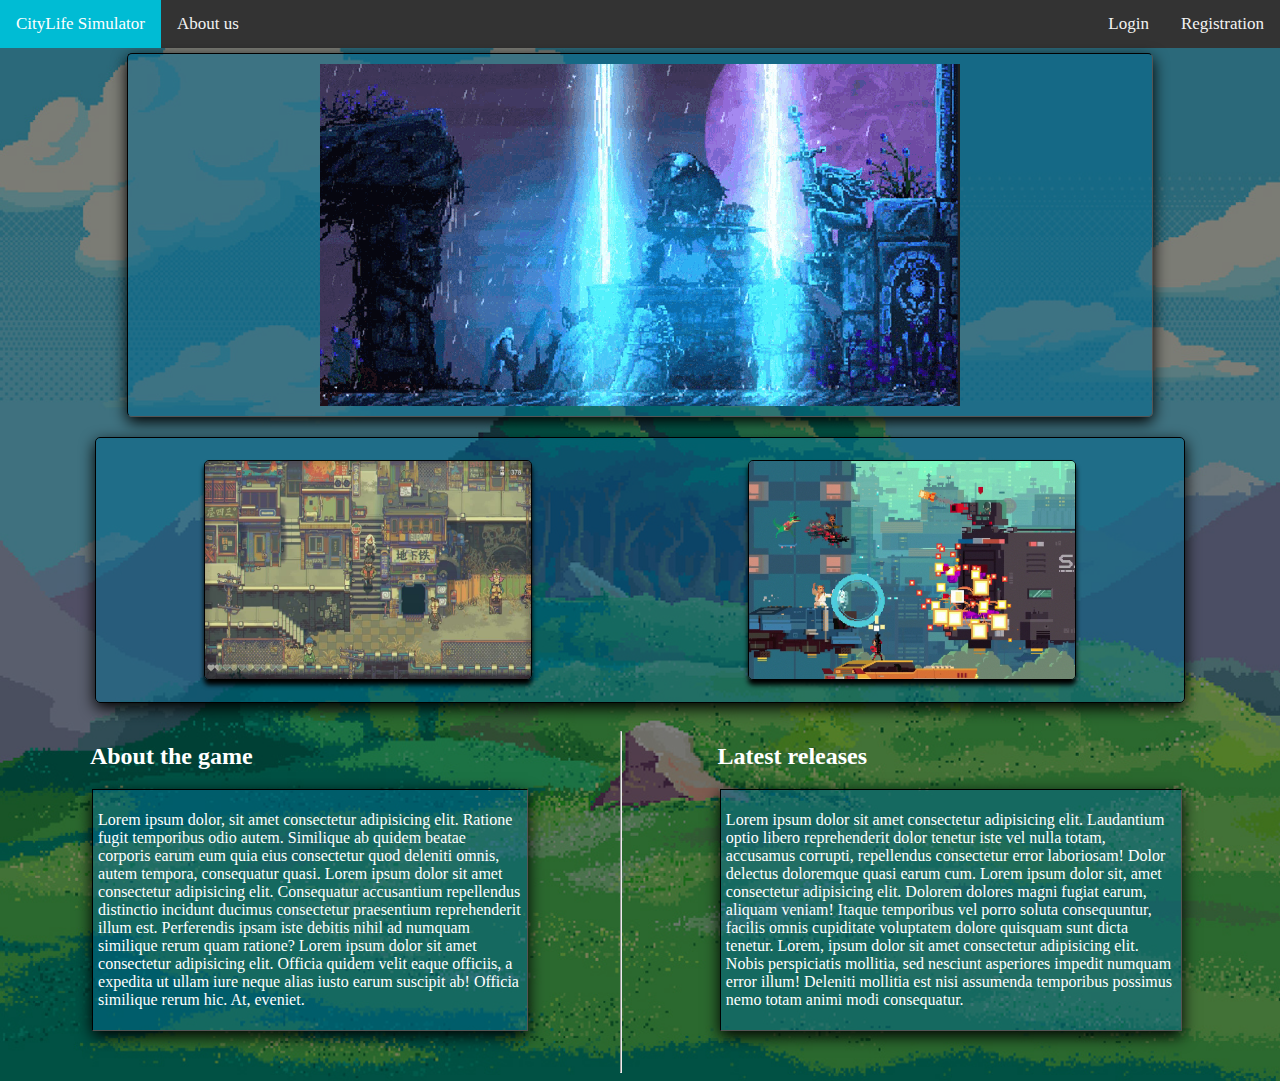
==== CityLife_majaslapa/index2.html @ 3c9406c8 "Add files via upload" ====
<!DOCTYPE html>
<html lang="en">
<head>
    <meta charset="UTF-8">
    <meta http-equiv="X-UA-Compatible" content="IE=edge">
    <meta name="viewport" content="width=device-width, initial-scale=1.0">
    <title>CityLife Simulator</title>
    <link rel="stylesheet" href="css/index2.css" />
</head>
<body>
    <div id="main-bar">
        <div id="topNavigation">
            <a class="active citylife" href="#home">CityLife Simulator</a>
            <a href="#" class="citylife">About us</a>
            <a href="#" class="logreg" id="registracija">Registration</a>
            <a href="#" class="logreg" id="login" onclick="openForm()">Login</a>
        </div>

        <div id="gif-cont">
            <div id="gif-border">
                <img id="gif" src="gif/video-game-pixel-art.gif">
            </div>
        </div>
        <div id="images">
            <div id="images-inside">
                    <img class="image" src="img/gsgsgs.jpg">
                    <img class="image" src="img/game_image.jpg">
            </div>
                
        </div>
        <div id="panels">
            <div id="panel1">
                <h2>About the game</h2>
                <div id="inside-panel1">
                    <p>Lorem ipsum dolor, sit amet consectetur adipisicing elit. Ratione fugit temporibus odio autem. Similique ab quidem beatae corporis earum eum quia eius consectetur quod deleniti omnis, autem tempora, consequatur quasi. Lorem ipsum dolor sit amet consectetur adipisicing elit. Consequatur accusantium repellendus distinctio incidunt ducimus consectetur praesentium reprehenderit illum est. Perferendis ipsam iste debitis nihil ad numquam similique rerum quam ratione? Lorem ipsum dolor sit amet consectetur adipisicing elit. Officia quidem velit eaque officiis, a expedita ut ullam iure neque alias iusto earum suscipit ab! Officia similique rerum hic. At, eveniet.</p>
                </div>
            </div>
            <hr>
            <div id="panel2">
                <h2>Latest releases</h2>
                <div id="inside-panel2">
                    <p>Lorem ipsum dolor sit amet consectetur adipisicing elit. Laudantium optio libero reprehenderit dolor tenetur iste vel nulla totam, accusamus corrupti, repellendus consectetur error laboriosam! Dolor delectus doloremque quasi earum cum. Lorem ipsum dolor sit, amet consectetur adipisicing elit. Dolorem dolores magni fugiat earum, aliquam veniam! Itaque temporibus vel porro soluta consequuntur, facilis omnis cupiditate voluptatem dolore quisquam sunt dicta tenetur. Lorem, ipsum dolor sit amet consectetur adipisicing elit. Nobis perspiciatis mollitia, sed nesciunt asperiores impedit numquam error illum! Deleniti mollitia est nisi assumenda temporibus possimus nemo totam animi modi consequatur.</p>
                </div>
            </div>
        </div>
        <div id="footer">
        </div>

    <!-- POP-UP FORM -->
    <form class="form-container" id="myForm">
        <h1>Login</h1>
    
        <label for="email"><b>Email</b></label>
        <input type="text" placeholder="Enter Email" name="email" required size="30">
    
        <label for="psw"><b>Password</b></label>
        <input type="password" placeholder="Enter Password" name="psw" required size="30">
    
        <button type="submit" class="btn">Login</button>
        <button type="button" class="btn cancel" onclick="closeForm()">Close</button>
    </form>
    <!-- POP-UP FORM -->

    <script src="js/script.js"></script>

    </div>
</body>
</html>
---- CityLife_majaslapa/css/index2.css ----
body {
    margin: 0;
    background-image: url('../img/bg2.jpg');
    background-size: cover;
}

#topNavigation {
    background-color: #333;
    overflow: hidden;
}

.citylife {
    float: left;
    color: #f2f2f2;
    padding: 14px 16px;
    text-decoration: none;
    font-size: 17px;
}

#registracijas_forma {
    background-color: #d4d4d4;
    width: 50%;
}

.logreg {
    float: right;
    color: #f2f2f2;
    padding: 14px 16px;
    text-decoration: none;
    font-size: 17px;
}

#topNavigation a:hover {
    background-color: #ddd;
    color: black;
}

#topNavigation a.active {
    background-color: #00bcd4;
    color: white;
}

#gif-cont {
    background-color: rgba(0, 0, 0, 0.5);
    margin: auto;
    padding-top: 5px;
}

#gif {
    display: block;
    margin-left: auto;
    margin-right: auto;
    padding: 1%;
}

#gif-border {
    border: 1px inset black;
    width: 80%;
    margin-left: auto;
    margin-right: auto;
    background-color: rgba(0, 105, 146, 0.5);
    border-radius: 5px;
    box-shadow: 0px 5px 15px black;
}

#images {
    background-color: rgba(0, 0, 0, 0.5);
    margin: auto;
    padding-top: 20px;
    padding-bottom: 20px;
}

#images-inside {
    display: flex;
    flex-direction: row;
    justify-content: space-around;
    background-color: rgba(0, 105, 146, 0.5);
    width: 85%;
    margin-left: auto;
    margin-right: auto;
    border: 1px solid black;
    box-shadow: 0px 5px 15px black;
    border-radius: 5px;
}

.image {
    width: 30%;
    margin-top: 2%;
    border-radius: 5px;
    margin-bottom: 2%;
    border: 1px solid black;
    box-shadow: 0px 5px 5px black;
}

#panels {
    display: flex;
    flex-direction: row;
    background-color: rgba(0, 0, 0, 0.5);
    margin: auto;
    color: #fff;
    justify-content: space-around;
}

#inside-panel1 {
    border: 1px inset black;
    background-color: rgba(0, 105, 146, 0.5);
    display: flex;
    flex-direction: row;
    width: 70%;
    margin: auto;
    color: #fff;
    justify-content: space-around;
    box-shadow: 0px 5px 15px black;
}

#inside-panel2 {
    border: 1px inset black;
    background-color: rgba(0, 105, 146, 0.5);
    display: flex;
    flex-direction: row;
    width: 70%;
    margin: auto;
    color: #fff;
    justify-content: space-around;
    box-shadow: 0px 5px 15px black;
}

#inside-panel1 p {
    padding: 5px;
}

#inside-panel2 p {
    padding: 5px;
}

#panels h2 {
    margin-left: 14.5%;
}

#footer {
    background-color: rgba(0, 0, 0, 0.5);
    display: flex;
    margin: auto;
}

#footer p {
    color: #fff;
}

#panel1 {
    padding-bottom: 50px;

}

#panel2 {
    padding-bottom: 50px;
}

/* POP-UP FORM */

.form-popup {
    position: fixed;
    bottom: 0;
    right: 15px;
    border: 3px solid #f1f1f1;
    z-index: 9;

}

.form-container {
    display: none;
    max-width: 300px;
    padding: 10px;
    background-color: white;
    position: fixed;
    top: 50%;
    left: 50%;
    z-index: 1;
    transform: translate(-50%, -50%);
    border: 3px solid black;
}

.form-container input[type=text], .form-container input[type=password] {
    padding: 15px;
    margin: 5px 0 22px 0;
    border: none;
    background: #f1f1f1;
}

.form-container input[type=text]:focus, .form-container input[type=password]:focus {
    background-color: #ddd;
    outline: none;
}

.form-container .btn {
    background-color: #04AA6D;
    color: white;
    padding: 16px 20px;
    border: none;
    cursor: pointer;
    width: 100%;
    margin-bottom:10px;
    opacity: 0.8;
}

.form-container .cancel {
    background-color: red;
}

.form-container .btn:hover {
    opacity: 1;
}

/* POP-UP FORM */
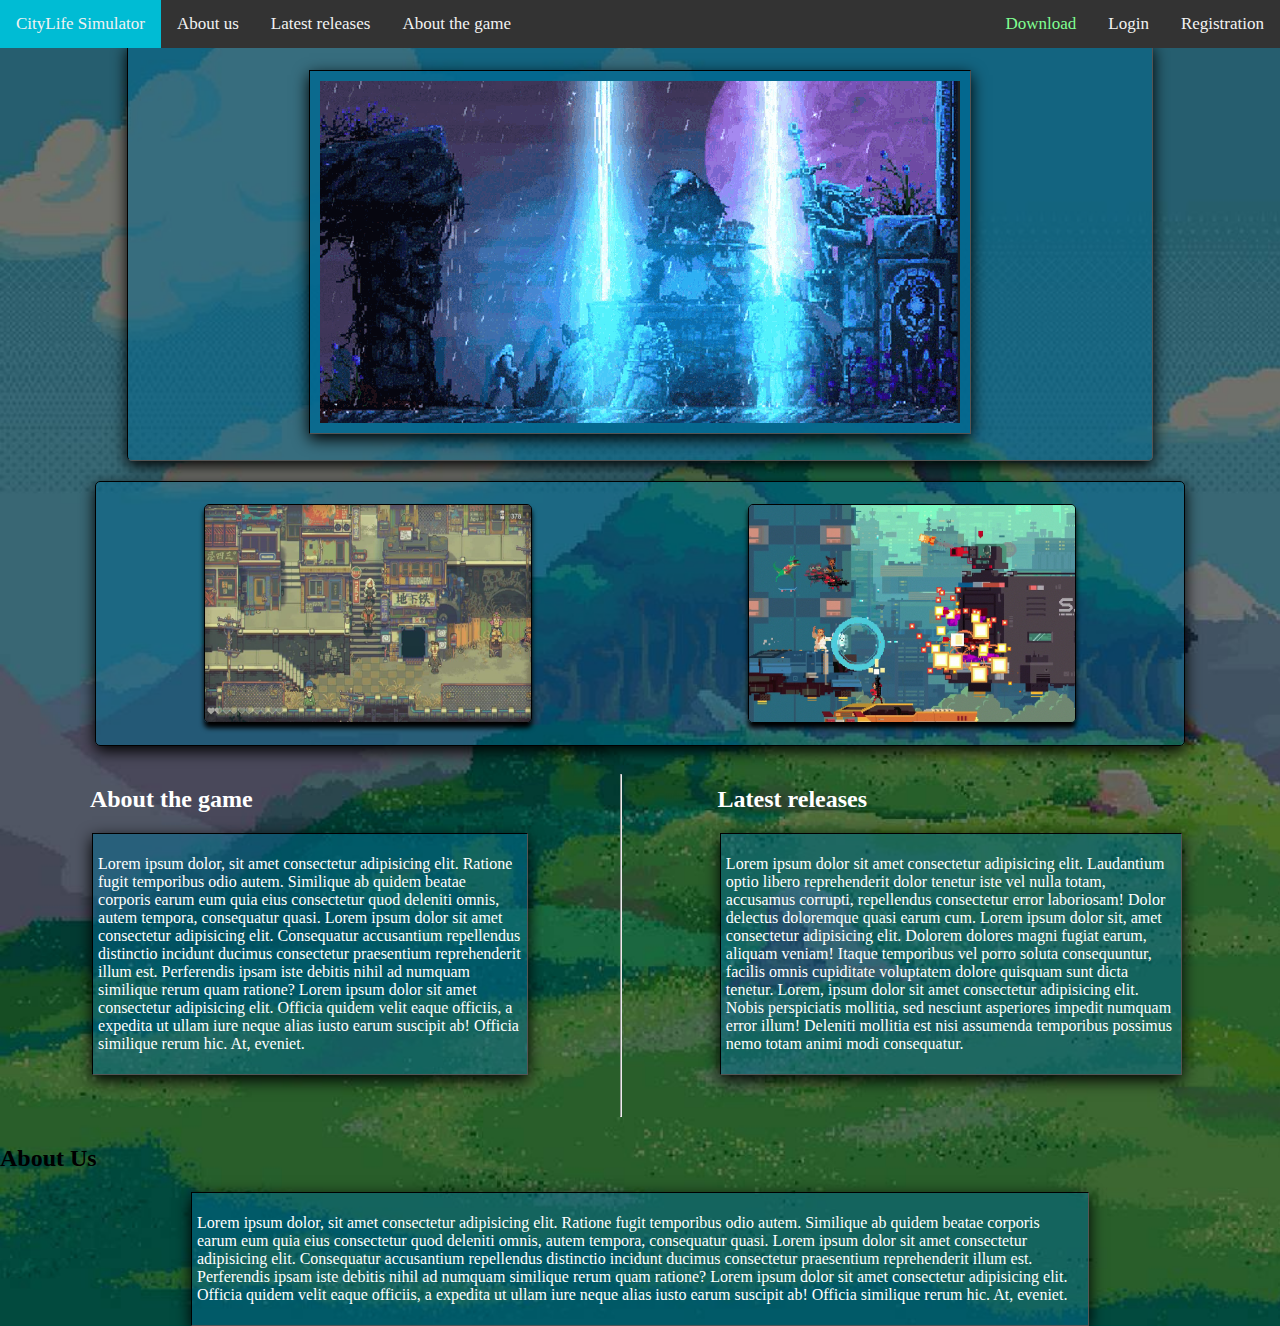
==== commit 0ee78b54: "ivans and konstantins" ====
--- a/CityLife_majaslapa/index2.html
+++ b/CityLife_majaslapa/index2.html
@@ -10,10 +10,13 @@
 <body>
     <div id="main-bar">
         <div id="topNavigation">
-            <a class="active citylife" href="#home">CityLife Simulator</a>
-            <a href="#" class="citylife">About us</a>
+            <a class="citylife2" href="#gif-border" style="background-color: #00bcd4;"  >CityLife Simulator</a>
+            <a href="#inside-panel3" class="citylife">About us</a>
+            <a href='#inside-panel2' class="citylife" id="LatestReleases">Latest releases</a>
+            <a href='#inside-panel1' class="citylife" id="AboutTheGame">About the game</a>
             <a href="#" class="logreg" id="registracija">Registration</a>
             <a href="#" class="logreg" id="login" onclick="openForm()">Login</a>
+            <a href="Dokumenti/" class="download" id="buttonDownload" download="test.txt">Download</a>
         </div>
 
         <div id="gif-cont">
@@ -42,8 +45,14 @@
                     <p>Lorem ipsum dolor sit amet consectetur adipisicing elit. Laudantium optio libero reprehenderit dolor tenetur iste vel nulla totam, accusamus corrupti, repellendus consectetur error laboriosam! Dolor delectus doloremque quasi earum cum. Lorem ipsum dolor sit, amet consectetur adipisicing elit. Dolorem dolores magni fugiat earum, aliquam veniam! Itaque temporibus vel porro soluta consequuntur, facilis omnis cupiditate voluptatem dolore quisquam sunt dicta tenetur. Lorem, ipsum dolor sit amet consectetur adipisicing elit. Nobis perspiciatis mollitia, sed nesciunt asperiores impedit numquam error illum! Deleniti mollitia est nisi assumenda temporibus possimus nemo totam animi modi consequatur.</p>
                 </div>
             </div>
+            
         </div>
-        <div id="footer">
+
+        <div id="panel3">
+            <h2>About Us</h2>
+            <div id="inside-panel3">
+                <p>Lorem ipsum dolor, sit amet consectetur adipisicing elit. Ratione fugit temporibus odio autem. Similique ab quidem beatae corporis earum eum quia eius consectetur quod deleniti omnis, autem tempora, consequatur quasi. Lorem ipsum dolor sit amet consectetur adipisicing elit. Consequatur accusantium repellendus distinctio incidunt ducimus consectetur praesentium reprehenderit illum est. Perferendis ipsam iste debitis nihil ad numquam similique rerum quam ratione? Lorem ipsum dolor sit amet consectetur adipisicing elit. Officia quidem velit eaque officiis, a expedita ut ullam iure neque alias iusto earum suscipit ab! Officia similique rerum hic. At, eveniet.</p>
+            </div>
         </div>
 
     <!-- POP-UP FORM -->
--- a/CityLife_majaslapa/css/index2.css
+++ b/CityLife_majaslapa/css/index2.css
@@ -1,12 +1,35 @@
 body {
     margin: 0;
+
     background-image: url('../img/bg2.jpg');
     background-size: cover;
+
+}
+.image img{
+    filter: brightness(40%)
+}
+
+/* Top Navigation */
+
+.download {
+    float: right;
+    color: #80ff91;
+    padding: 14px 16px;
+    text-decoration: none;
+    font-size: 17px;
+    
+}
+
+.download:hover {
+    background-color: rgb(131, 255, 148);
+    color: black;
 }
 
 #topNavigation {
     background-color: #333;
     overflow: hidden;
+    position: fixed;
+    width: 100%
 }
 
 .citylife {
@@ -30,18 +53,31 @@
     font-size: 17px;
 }
 
-#topNavigation a:hover {
+
+.citylife:hover {
     background-color: #ddd;
     color: black;
 }
 
-#topNavigation a.active {
-    background-color: #00bcd4;
-    color: white;
-}
+.logreg:hover {
+    background-color: #ddd;
+    color: black;
+}
+
+.citylife2 {
+    float: left;
+    color: #f2f2f2;
+    padding: 14px 16px;
+    text-decoration: none;
+    font-size: 17px;
+}
+
+/* Top Navigation */
+
+/* gifka */
 
 #gif-cont {
-    background-color: rgba(0, 0, 0, 0.5);
+    
     margin: auto;
     padding-top: 5px;
 }
@@ -51,6 +87,9 @@
     margin-left: auto;
     margin-right: auto;
     padding: 1%;
+    border: 1px inset black;
+    box-shadow: 0px 5px 15px black;
+    background-color: rgba(0, 105, 146, 0.8);
 }
 
 #gif-border {
@@ -61,10 +100,17 @@
     background-color: rgba(0, 105, 146, 0.5);
     border-radius: 5px;
     box-shadow: 0px 5px 15px black;
-}
+    margin-top: 3%;
+    padding-top: 2%;
+    padding-bottom: 2%;
+}
+
+/* gifka */
+
+/* kartinki */
 
 #images {
-    background-color: rgba(0, 0, 0, 0.5);
+ 
     margin: auto;
     padding-top: 20px;
     padding-bottom: 20px;
@@ -92,13 +138,18 @@
     box-shadow: 0px 5px 5px black;
 }
 
+/* kartinki */
+
+/* About the game and Latest releases */
+
 #panels {
     display: flex;
-    flex-direction: row;
-    background-color: rgba(0, 0, 0, 0.5);
-    margin: auto;
-    color: #fff;
-    justify-content: space-around;
+    
+    
+    margin: auto;
+    color: #fff;
+    height: 100%;
+    
 }
 
 #inside-panel1 {
@@ -117,7 +168,6 @@
     border: 1px inset black;
     background-color: rgba(0, 105, 146, 0.5);
     display: flex;
-    flex-direction: row;
     width: 70%;
     margin: auto;
     color: #fff;
@@ -136,6 +186,23 @@
 #panels h2 {
     margin-left: 14.5%;
 }
+
+#inside-panel3{
+    border: 1px inset black;
+    background-color: rgba(0, 105, 146, 0.5);
+    
+    width: 70%;
+    margin: auto;
+    color: #fff;
+   
+    box-shadow: 0px 5px 15px black;
+}
+
+#inside-panel3 p {
+    padding: 5px;
+}
+
+/* About the game and Latest releases */
 
 #footer {
     background-color: rgba(0, 0, 0, 0.5);
@@ -211,4 +278,6 @@
     opacity: 1;
 }
 
+
+
 /* POP-UP FORM */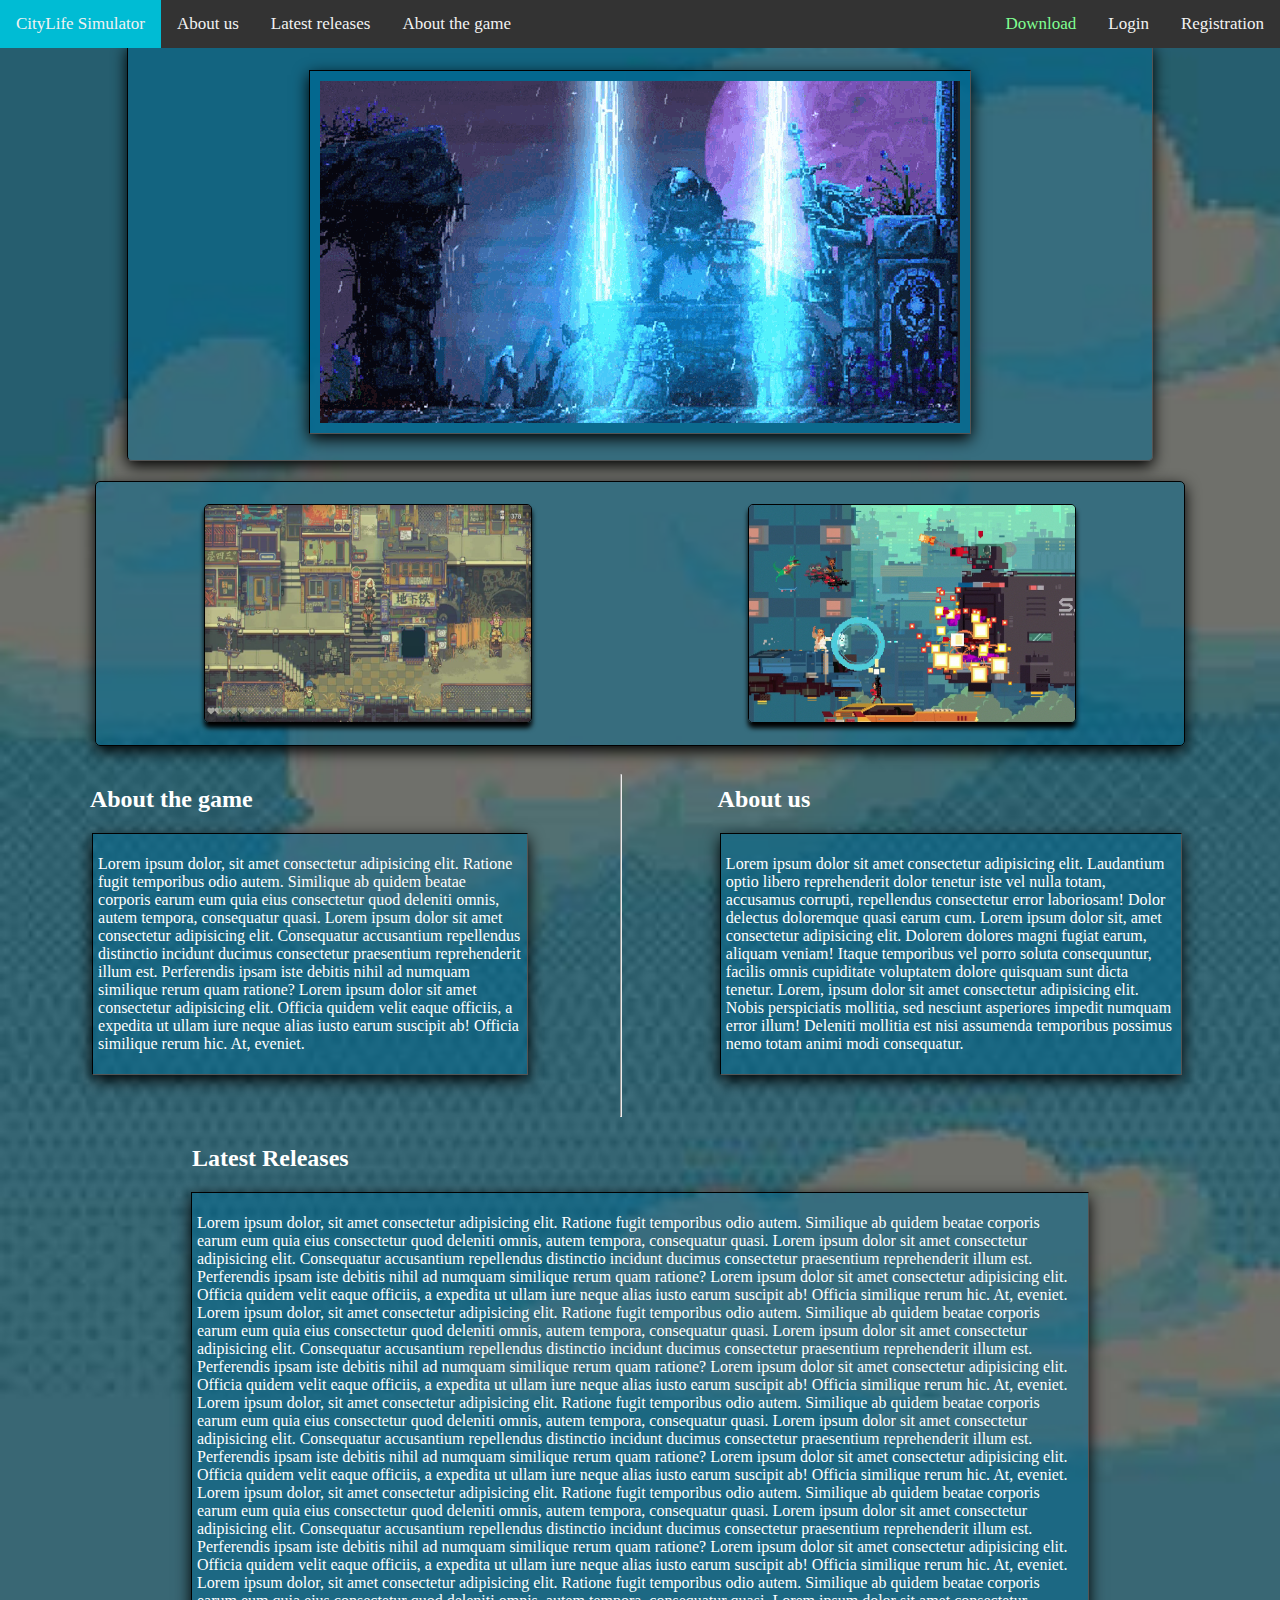
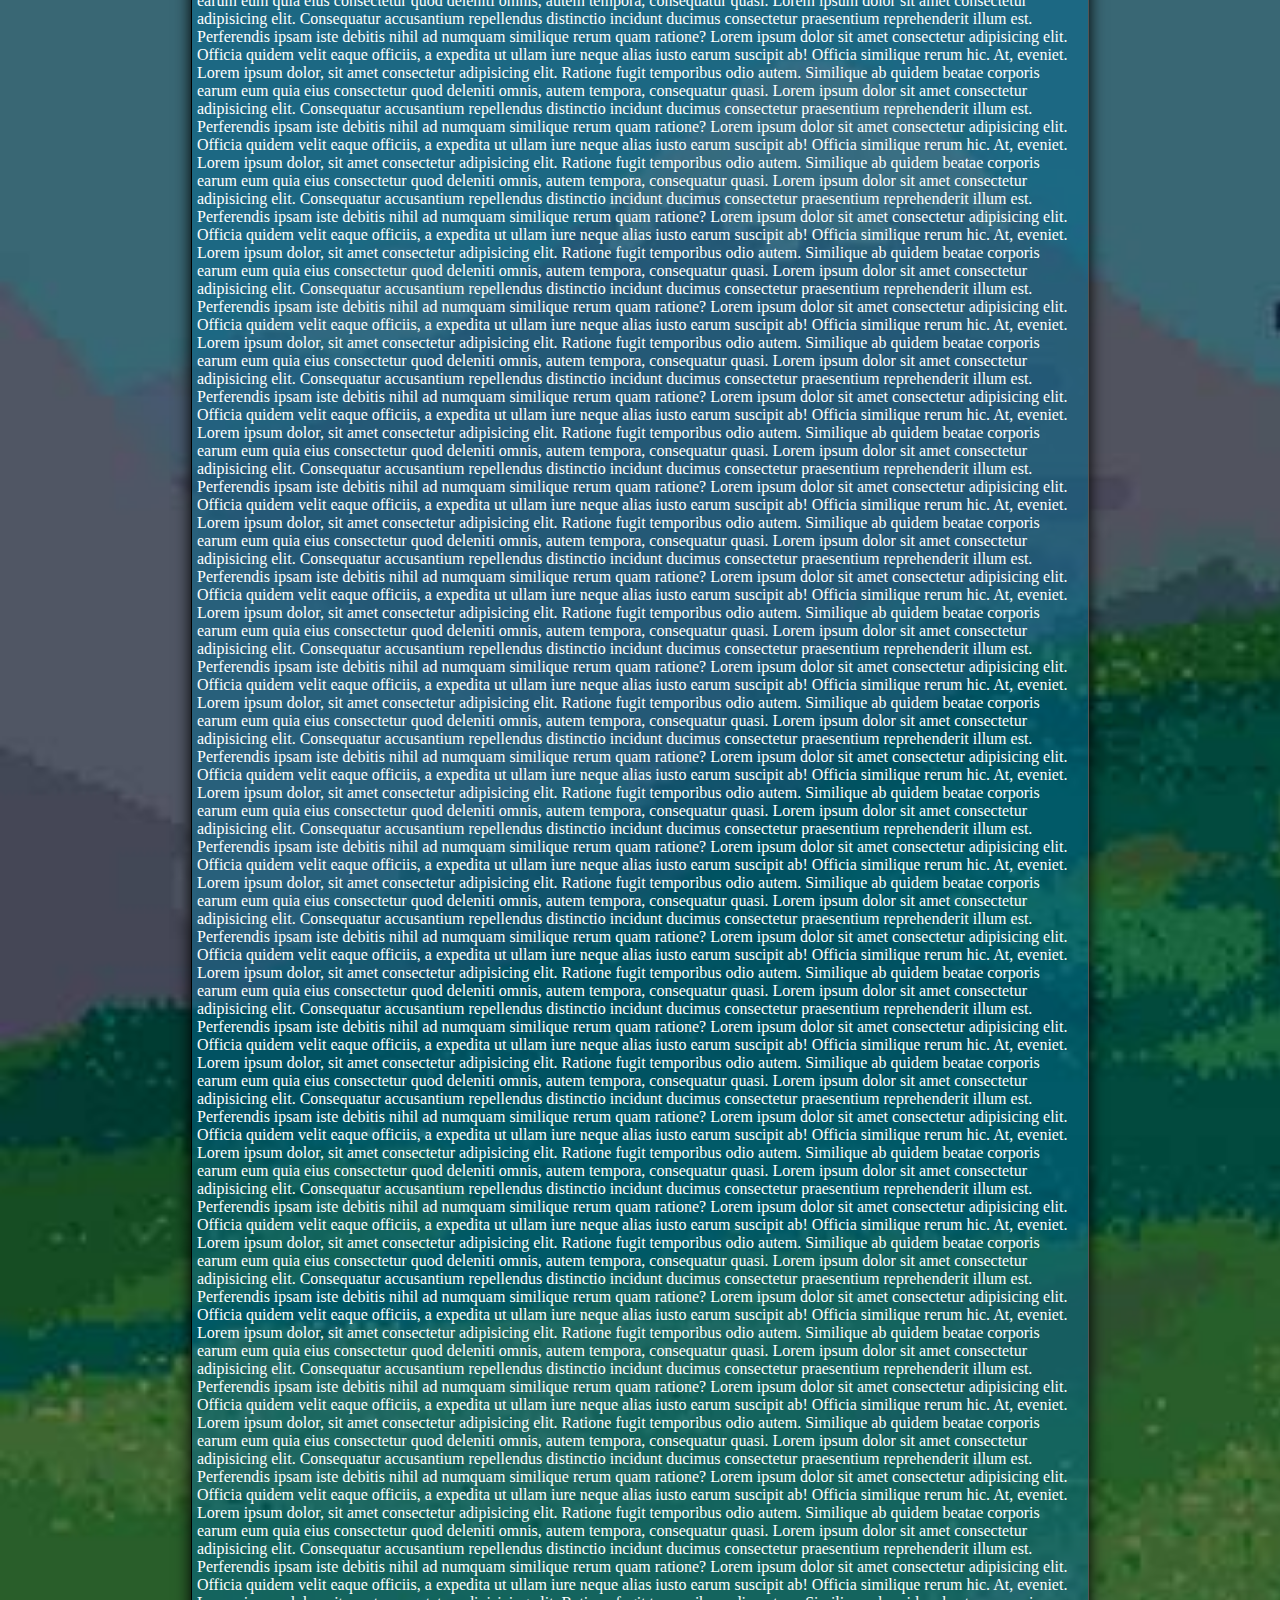
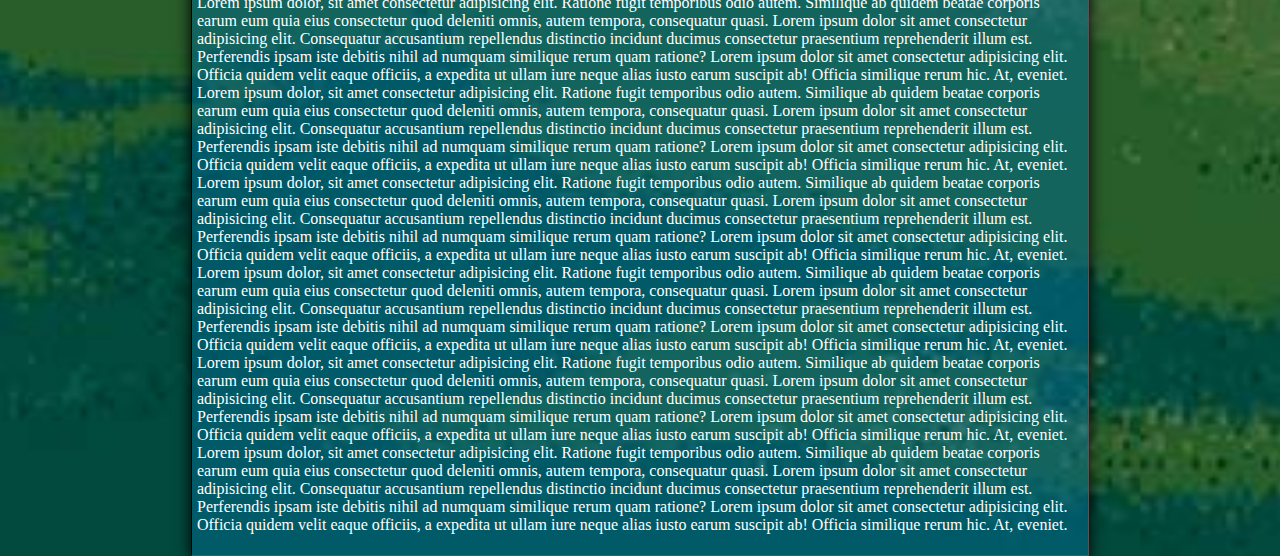
==== commit 6342a8d7: "changes2" ====
--- a/CityLife_majaslapa/index2.html
+++ b/CityLife_majaslapa/index2.html
@@ -40,7 +40,7 @@
             </div>
             <hr>
             <div id="panel2">
-                <h2>Latest releases</h2>
+                <h2>About us</h2>
                 <div id="inside-panel2">
                     <p>Lorem ipsum dolor sit amet consectetur adipisicing elit. Laudantium optio libero reprehenderit dolor tenetur iste vel nulla totam, accusamus corrupti, repellendus consectetur error laboriosam! Dolor delectus doloremque quasi earum cum. Lorem ipsum dolor sit, amet consectetur adipisicing elit. Dolorem dolores magni fugiat earum, aliquam veniam! Itaque temporibus vel porro soluta consequuntur, facilis omnis cupiditate voluptatem dolore quisquam sunt dicta tenetur. Lorem, ipsum dolor sit amet consectetur adipisicing elit. Nobis perspiciatis mollitia, sed nesciunt asperiores impedit numquam error illum! Deleniti mollitia est nisi assumenda temporibus possimus nemo totam animi modi consequatur.</p>
                 </div>
@@ -49,9 +49,38 @@
         </div>
 
         <div id="panel3">
-            <h2>About Us</h2>
+            <h2>Latest Releases</h2>
             <div id="inside-panel3">
-                <p>Lorem ipsum dolor, sit amet consectetur adipisicing elit. Ratione fugit temporibus odio autem. Similique ab quidem beatae corporis earum eum quia eius consectetur quod deleniti omnis, autem tempora, consequatur quasi. Lorem ipsum dolor sit amet consectetur adipisicing elit. Consequatur accusantium repellendus distinctio incidunt ducimus consectetur praesentium reprehenderit illum est. Perferendis ipsam iste debitis nihil ad numquam similique rerum quam ratione? Lorem ipsum dolor sit amet consectetur adipisicing elit. Officia quidem velit eaque officiis, a expedita ut ullam iure neque alias iusto earum suscipit ab! Officia similique rerum hic. At, eveniet.</p>
+                <p>Lorem ipsum dolor, sit amet consectetur adipisicing elit. Ratione fugit temporibus odio autem. Similique ab quidem beatae corporis earum eum quia eius consectetur quod deleniti omnis, autem tempora, consequatur quasi. Lorem ipsum dolor sit amet consectetur adipisicing elit. Consequatur accusantium repellendus distinctio incidunt ducimus consectetur praesentium reprehenderit illum est. Perferendis ipsam iste debitis nihil ad numquam similique rerum quam ratione? Lorem ipsum dolor sit amet consectetur adipisicing elit. Officia quidem velit eaque officiis, a expedita ut ullam iure neque alias iusto earum suscipit ab! Officia similique rerum hic. At, eveniet.
+                    Lorem ipsum dolor, sit amet consectetur adipisicing elit. Ratione fugit temporibus odio autem. Similique ab quidem beatae corporis earum eum quia eius consectetur quod deleniti omnis, autem tempora, consequatur quasi. Lorem ipsum dolor sit amet consectetur adipisicing elit. Consequatur accusantium repellendus distinctio incidunt ducimus consectetur praesentium reprehenderit illum est. Perferendis ipsam iste debitis nihil ad numquam similique rerum quam ratione? Lorem ipsum dolor sit amet consectetur adipisicing elit. Officia quidem velit eaque officiis, a expedita ut ullam iure neque alias iusto earum suscipit ab! Officia similique rerum hic. At, eveniet.
+                    Lorem ipsum dolor, sit amet consectetur adipisicing elit. Ratione fugit temporibus odio autem. Similique ab quidem beatae corporis earum eum quia eius consectetur quod deleniti omnis, autem tempora, consequatur quasi. Lorem ipsum dolor sit amet consectetur adipisicing elit. Consequatur accusantium repellendus distinctio incidunt ducimus consectetur praesentium reprehenderit illum est. Perferendis ipsam iste debitis nihil ad numquam similique rerum quam ratione? Lorem ipsum dolor sit amet consectetur adipisicing elit. Officia quidem velit eaque officiis, a expedita ut ullam iure neque alias iusto earum suscipit ab! Officia similique rerum hic. At, eveniet.
+                    Lorem ipsum dolor, sit amet consectetur adipisicing elit. Ratione fugit temporibus odio autem. Similique ab quidem beatae corporis earum eum quia eius consectetur quod deleniti omnis, autem tempora, consequatur quasi. Lorem ipsum dolor sit amet consectetur adipisicing elit. Consequatur accusantium repellendus distinctio incidunt ducimus consectetur praesentium reprehenderit illum est. Perferendis ipsam iste debitis nihil ad numquam similique rerum quam ratione? Lorem ipsum dolor sit amet consectetur adipisicing elit. Officia quidem velit eaque officiis, a expedita ut ullam iure neque alias iusto earum suscipit ab! Officia similique rerum hic. At, eveniet.
+                    Lorem ipsum dolor, sit amet consectetur adipisicing elit. Ratione fugit temporibus odio autem. Similique ab quidem beatae corporis earum eum quia eius consectetur quod deleniti omnis, autem tempora, consequatur quasi. Lorem ipsum dolor sit amet consectetur adipisicing elit. Consequatur accusantium repellendus distinctio incidunt ducimus consectetur praesentium reprehenderit illum est. Perferendis ipsam iste debitis nihil ad numquam similique rerum quam ratione? Lorem ipsum dolor sit amet consectetur adipisicing elit. Officia quidem velit eaque officiis, a expedita ut ullam iure neque alias iusto earum suscipit ab! Officia similique rerum hic. At, eveniet.
+                    Lorem ipsum dolor, sit amet consectetur adipisicing elit. Ratione fugit temporibus odio autem. Similique ab quidem beatae corporis earum eum quia eius consectetur quod deleniti omnis, autem tempora, consequatur quasi. Lorem ipsum dolor sit amet consectetur adipisicing elit. Consequatur accusantium repellendus distinctio incidunt ducimus consectetur praesentium reprehenderit illum est. Perferendis ipsam iste debitis nihil ad numquam similique rerum quam ratione? Lorem ipsum dolor sit amet consectetur adipisicing elit. Officia quidem velit eaque officiis, a expedita ut ullam iure neque alias iusto earum suscipit ab! Officia similique rerum hic. At, eveniet.
+                    Lorem ipsum dolor, sit amet consectetur adipisicing elit. Ratione fugit temporibus odio autem. Similique ab quidem beatae corporis earum eum quia eius consectetur quod deleniti omnis, autem tempora, consequatur quasi. Lorem ipsum dolor sit amet consectetur adipisicing elit. Consequatur accusantium repellendus distinctio incidunt ducimus consectetur praesentium reprehenderit illum est. Perferendis ipsam iste debitis nihil ad numquam similique rerum quam ratione? Lorem ipsum dolor sit amet consectetur adipisicing elit. Officia quidem velit eaque officiis, a expedita ut ullam iure neque alias iusto earum suscipit ab! Officia similique rerum hic. At, eveniet.
+                    Lorem ipsum dolor, sit amet consectetur adipisicing elit. Ratione fugit temporibus odio autem. Similique ab quidem beatae corporis earum eum quia eius consectetur quod deleniti omnis, autem tempora, consequatur quasi. Lorem ipsum dolor sit amet consectetur adipisicing elit. Consequatur accusantium repellendus distinctio incidunt ducimus consectetur praesentium reprehenderit illum est. Perferendis ipsam iste debitis nihil ad numquam similique rerum quam ratione? Lorem ipsum dolor sit amet consectetur adipisicing elit. Officia quidem velit eaque officiis, a expedita ut ullam iure neque alias iusto earum suscipit ab! Officia similique rerum hic. At, eveniet.
+                    Lorem ipsum dolor, sit amet consectetur adipisicing elit. Ratione fugit temporibus odio autem. Similique ab quidem beatae corporis earum eum quia eius consectetur quod deleniti omnis, autem tempora, consequatur quasi. Lorem ipsum dolor sit amet consectetur adipisicing elit. Consequatur accusantium repellendus distinctio incidunt ducimus consectetur praesentium reprehenderit illum est. Perferendis ipsam iste debitis nihil ad numquam similique rerum quam ratione? Lorem ipsum dolor sit amet consectetur adipisicing elit. Officia quidem velit eaque officiis, a expedita ut ullam iure neque alias iusto earum suscipit ab! Officia similique rerum hic. At, eveniet.
+                    Lorem ipsum dolor, sit amet consectetur adipisicing elit. Ratione fugit temporibus odio autem. Similique ab quidem beatae corporis earum eum quia eius consectetur quod deleniti omnis, autem tempora, consequatur quasi. Lorem ipsum dolor sit amet consectetur adipisicing elit. Consequatur accusantium repellendus distinctio incidunt ducimus consectetur praesentium reprehenderit illum est. Perferendis ipsam iste debitis nihil ad numquam similique rerum quam ratione? Lorem ipsum dolor sit amet consectetur adipisicing elit. Officia quidem velit eaque officiis, a expedita ut ullam iure neque alias iusto earum suscipit ab! Officia similique rerum hic. At, eveniet.
+                    Lorem ipsum dolor, sit amet consectetur adipisicing elit. Ratione fugit temporibus odio autem. Similique ab quidem beatae corporis earum eum quia eius consectetur quod deleniti omnis, autem tempora, consequatur quasi. Lorem ipsum dolor sit amet consectetur adipisicing elit. Consequatur accusantium repellendus distinctio incidunt ducimus consectetur praesentium reprehenderit illum est. Perferendis ipsam iste debitis nihil ad numquam similique rerum quam ratione? Lorem ipsum dolor sit amet consectetur adipisicing elit. Officia quidem velit eaque officiis, a expedita ut ullam iure neque alias iusto earum suscipit ab! Officia similique rerum hic. At, eveniet.
+                    Lorem ipsum dolor, sit amet consectetur adipisicing elit. Ratione fugit temporibus odio autem. Similique ab quidem beatae corporis earum eum quia eius consectetur quod deleniti omnis, autem tempora, consequatur quasi. Lorem ipsum dolor sit amet consectetur adipisicing elit. Consequatur accusantium repellendus distinctio incidunt ducimus consectetur praesentium reprehenderit illum est. Perferendis ipsam iste debitis nihil ad numquam similique rerum quam ratione? Lorem ipsum dolor sit amet consectetur adipisicing elit. Officia quidem velit eaque officiis, a expedita ut ullam iure neque alias iusto earum suscipit ab! Officia similique rerum hic. At, eveniet.
+                    Lorem ipsum dolor, sit amet consectetur adipisicing elit. Ratione fugit temporibus odio autem. Similique ab quidem beatae corporis earum eum quia eius consectetur quod deleniti omnis, autem tempora, consequatur quasi. Lorem ipsum dolor sit amet consectetur adipisicing elit. Consequatur accusantium repellendus distinctio incidunt ducimus consectetur praesentium reprehenderit illum est. Perferendis ipsam iste debitis nihil ad numquam similique rerum quam ratione? Lorem ipsum dolor sit amet consectetur adipisicing elit. Officia quidem velit eaque officiis, a expedita ut ullam iure neque alias iusto earum suscipit ab! Officia similique rerum hic. At, eveniet.
+                    Lorem ipsum dolor, sit amet consectetur adipisicing elit. Ratione fugit temporibus odio autem. Similique ab quidem beatae corporis earum eum quia eius consectetur quod deleniti omnis, autem tempora, consequatur quasi. Lorem ipsum dolor sit amet consectetur adipisicing elit. Consequatur accusantium repellendus distinctio incidunt ducimus consectetur praesentium reprehenderit illum est. Perferendis ipsam iste debitis nihil ad numquam similique rerum quam ratione? Lorem ipsum dolor sit amet consectetur adipisicing elit. Officia quidem velit eaque officiis, a expedita ut ullam iure neque alias iusto earum suscipit ab! Officia similique rerum hic. At, eveniet.
+                    Lorem ipsum dolor, sit amet consectetur adipisicing elit. Ratione fugit temporibus odio autem. Similique ab quidem beatae corporis earum eum quia eius consectetur quod deleniti omnis, autem tempora, consequatur quasi. Lorem ipsum dolor sit amet consectetur adipisicing elit. Consequatur accusantium repellendus distinctio incidunt ducimus consectetur praesentium reprehenderit illum est. Perferendis ipsam iste debitis nihil ad numquam similique rerum quam ratione? Lorem ipsum dolor sit amet consectetur adipisicing elit. Officia quidem velit eaque officiis, a expedita ut ullam iure neque alias iusto earum suscipit ab! Officia similique rerum hic. At, eveniet.
+                    Lorem ipsum dolor, sit amet consectetur adipisicing elit. Ratione fugit temporibus odio autem. Similique ab quidem beatae corporis earum eum quia eius consectetur quod deleniti omnis, autem tempora, consequatur quasi. Lorem ipsum dolor sit amet consectetur adipisicing elit. Consequatur accusantium repellendus distinctio incidunt ducimus consectetur praesentium reprehenderit illum est. Perferendis ipsam iste debitis nihil ad numquam similique rerum quam ratione? Lorem ipsum dolor sit amet consectetur adipisicing elit. Officia quidem velit eaque officiis, a expedita ut ullam iure neque alias iusto earum suscipit ab! Officia similique rerum hic. At, eveniet.
+                    Lorem ipsum dolor, sit amet consectetur adipisicing elit. Ratione fugit temporibus odio autem. Similique ab quidem beatae corporis earum eum quia eius consectetur quod deleniti omnis, autem tempora, consequatur quasi. Lorem ipsum dolor sit amet consectetur adipisicing elit. Consequatur accusantium repellendus distinctio incidunt ducimus consectetur praesentium reprehenderit illum est. Perferendis ipsam iste debitis nihil ad numquam similique rerum quam ratione? Lorem ipsum dolor sit amet consectetur adipisicing elit. Officia quidem velit eaque officiis, a expedita ut ullam iure neque alias iusto earum suscipit ab! Officia similique rerum hic. At, eveniet.
+                    Lorem ipsum dolor, sit amet consectetur adipisicing elit. Ratione fugit temporibus odio autem. Similique ab quidem beatae corporis earum eum quia eius consectetur quod deleniti omnis, autem tempora, consequatur quasi. Lorem ipsum dolor sit amet consectetur adipisicing elit. Consequatur accusantium repellendus distinctio incidunt ducimus consectetur praesentium reprehenderit illum est. Perferendis ipsam iste debitis nihil ad numquam similique rerum quam ratione? Lorem ipsum dolor sit amet consectetur adipisicing elit. Officia quidem velit eaque officiis, a expedita ut ullam iure neque alias iusto earum suscipit ab! Officia similique rerum hic. At, eveniet.
+                    Lorem ipsum dolor, sit amet consectetur adipisicing elit. Ratione fugit temporibus odio autem. Similique ab quidem beatae corporis earum eum quia eius consectetur quod deleniti omnis, autem tempora, consequatur quasi. Lorem ipsum dolor sit amet consectetur adipisicing elit. Consequatur accusantium repellendus distinctio incidunt ducimus consectetur praesentium reprehenderit illum est. Perferendis ipsam iste debitis nihil ad numquam similique rerum quam ratione? Lorem ipsum dolor sit amet consectetur adipisicing elit. Officia quidem velit eaque officiis, a expedita ut ullam iure neque alias iusto earum suscipit ab! Officia similique rerum hic. At, eveniet.
+                    Lorem ipsum dolor, sit amet consectetur adipisicing elit. Ratione fugit temporibus odio autem. Similique ab quidem beatae corporis earum eum quia eius consectetur quod deleniti omnis, autem tempora, consequatur quasi. Lorem ipsum dolor sit amet consectetur adipisicing elit. Consequatur accusantium repellendus distinctio incidunt ducimus consectetur praesentium reprehenderit illum est. Perferendis ipsam iste debitis nihil ad numquam similique rerum quam ratione? Lorem ipsum dolor sit amet consectetur adipisicing elit. Officia quidem velit eaque officiis, a expedita ut ullam iure neque alias iusto earum suscipit ab! Officia similique rerum hic. At, eveniet.
+                    Lorem ipsum dolor, sit amet consectetur adipisicing elit. Ratione fugit temporibus odio autem. Similique ab quidem beatae corporis earum eum quia eius consectetur quod deleniti omnis, autem tempora, consequatur quasi. Lorem ipsum dolor sit amet consectetur adipisicing elit. Consequatur accusantium repellendus distinctio incidunt ducimus consectetur praesentium reprehenderit illum est. Perferendis ipsam iste debitis nihil ad numquam similique rerum quam ratione? Lorem ipsum dolor sit amet consectetur adipisicing elit. Officia quidem velit eaque officiis, a expedita ut ullam iure neque alias iusto earum suscipit ab! Officia similique rerum hic. At, eveniet.
+                    Lorem ipsum dolor, sit amet consectetur adipisicing elit. Ratione fugit temporibus odio autem. Similique ab quidem beatae corporis earum eum quia eius consectetur quod deleniti omnis, autem tempora, consequatur quasi. Lorem ipsum dolor sit amet consectetur adipisicing elit. Consequatur accusantium repellendus distinctio incidunt ducimus consectetur praesentium reprehenderit illum est. Perferendis ipsam iste debitis nihil ad numquam similique rerum quam ratione? Lorem ipsum dolor sit amet consectetur adipisicing elit. Officia quidem velit eaque officiis, a expedita ut ullam iure neque alias iusto earum suscipit ab! Officia similique rerum hic. At, eveniet.
+                    Lorem ipsum dolor, sit amet consectetur adipisicing elit. Ratione fugit temporibus odio autem. Similique ab quidem beatae corporis earum eum quia eius consectetur quod deleniti omnis, autem tempora, consequatur quasi. Lorem ipsum dolor sit amet consectetur adipisicing elit. Consequatur accusantium repellendus distinctio incidunt ducimus consectetur praesentium reprehenderit illum est. Perferendis ipsam iste debitis nihil ad numquam similique rerum quam ratione? Lorem ipsum dolor sit amet consectetur adipisicing elit. Officia quidem velit eaque officiis, a expedita ut ullam iure neque alias iusto earum suscipit ab! Officia similique rerum hic. At, eveniet.
+                    Lorem ipsum dolor, sit amet consectetur adipisicing elit. Ratione fugit temporibus odio autem. Similique ab quidem beatae corporis earum eum quia eius consectetur quod deleniti omnis, autem tempora, consequatur quasi. Lorem ipsum dolor sit amet consectetur adipisicing elit. Consequatur accusantium repellendus distinctio incidunt ducimus consectetur praesentium reprehenderit illum est. Perferendis ipsam iste debitis nihil ad numquam similique rerum quam ratione? Lorem ipsum dolor sit amet consectetur adipisicing elit. Officia quidem velit eaque officiis, a expedita ut ullam iure neque alias iusto earum suscipit ab! Officia similique rerum hic. At, eveniet.
+                    Lorem ipsum dolor, sit amet consectetur adipisicing elit. Ratione fugit temporibus odio autem. Similique ab quidem beatae corporis earum eum quia eius consectetur quod deleniti omnis, autem tempora, consequatur quasi. Lorem ipsum dolor sit amet consectetur adipisicing elit. Consequatur accusantium repellendus distinctio incidunt ducimus consectetur praesentium reprehenderit illum est. Perferendis ipsam iste debitis nihil ad numquam similique rerum quam ratione? Lorem ipsum dolor sit amet consectetur adipisicing elit. Officia quidem velit eaque officiis, a expedita ut ullam iure neque alias iusto earum suscipit ab! Officia similique rerum hic. At, eveniet.
+                    Lorem ipsum dolor, sit amet consectetur adipisicing elit. Ratione fugit temporibus odio autem. Similique ab quidem beatae corporis earum eum quia eius consectetur quod deleniti omnis, autem tempora, consequatur quasi. Lorem ipsum dolor sit amet consectetur adipisicing elit. Consequatur accusantium repellendus distinctio incidunt ducimus consectetur praesentium reprehenderit illum est. Perferendis ipsam iste debitis nihil ad numquam similique rerum quam ratione? Lorem ipsum dolor sit amet consectetur adipisicing elit. Officia quidem velit eaque officiis, a expedita ut ullam iure neque alias iusto earum suscipit ab! Officia similique rerum hic. At, eveniet.
+                    Lorem ipsum dolor, sit amet consectetur adipisicing elit. Ratione fugit temporibus odio autem. Similique ab quidem beatae corporis earum eum quia eius consectetur quod deleniti omnis, autem tempora, consequatur quasi. Lorem ipsum dolor sit amet consectetur adipisicing elit. Consequatur accusantium repellendus distinctio incidunt ducimus consectetur praesentium reprehenderit illum est. Perferendis ipsam iste debitis nihil ad numquam similique rerum quam ratione? Lorem ipsum dolor sit amet consectetur adipisicing elit. Officia quidem velit eaque officiis, a expedita ut ullam iure neque alias iusto earum suscipit ab! Officia similique rerum hic. At, eveniet.
+                    Lorem ipsum dolor, sit amet consectetur adipisicing elit. Ratione fugit temporibus odio autem. Similique ab quidem beatae corporis earum eum quia eius consectetur quod deleniti omnis, autem tempora, consequatur quasi. Lorem ipsum dolor sit amet consectetur adipisicing elit. Consequatur accusantium repellendus distinctio incidunt ducimus consectetur praesentium reprehenderit illum est. Perferendis ipsam iste debitis nihil ad numquam similique rerum quam ratione? Lorem ipsum dolor sit amet consectetur adipisicing elit. Officia quidem velit eaque officiis, a expedita ut ullam iure neque alias iusto earum suscipit ab! Officia similique rerum hic. At, eveniet.
+
+                </p>
             </div>
         </div>
 
--- a/CityLife_majaslapa/css/index2.css
+++ b/CityLife_majaslapa/css/index2.css
@@ -190,11 +190,9 @@
 #inside-panel3{
     border: 1px inset black;
     background-color: rgba(0, 105, 146, 0.5);
-    
     width: 70%;
     margin: auto;
     color: #fff;
-   
     box-shadow: 0px 5px 15px black;
 }
 
@@ -278,6 +276,10 @@
     opacity: 1;
 }
 
+#panel3 h2 {
+    margin-left: 15%;
+    color: #fff;
+}
 
 
 /* POP-UP FORM */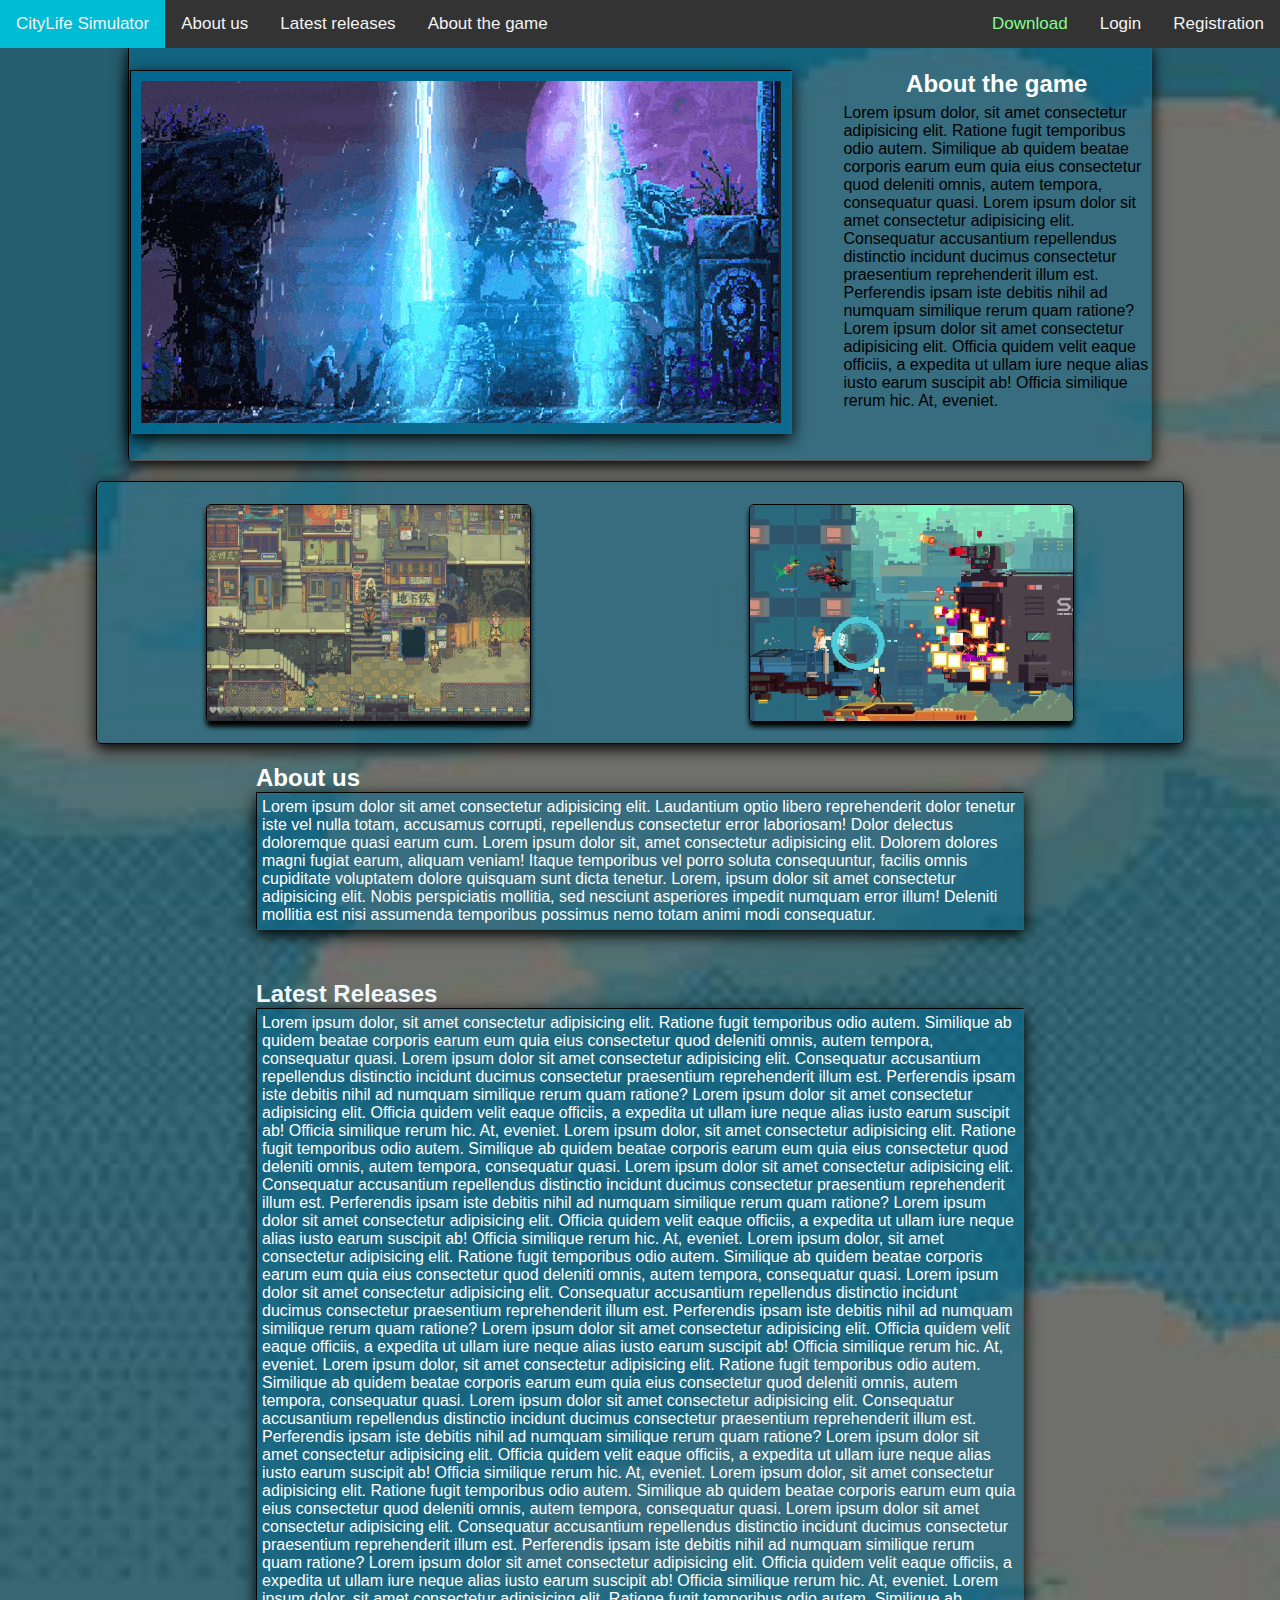
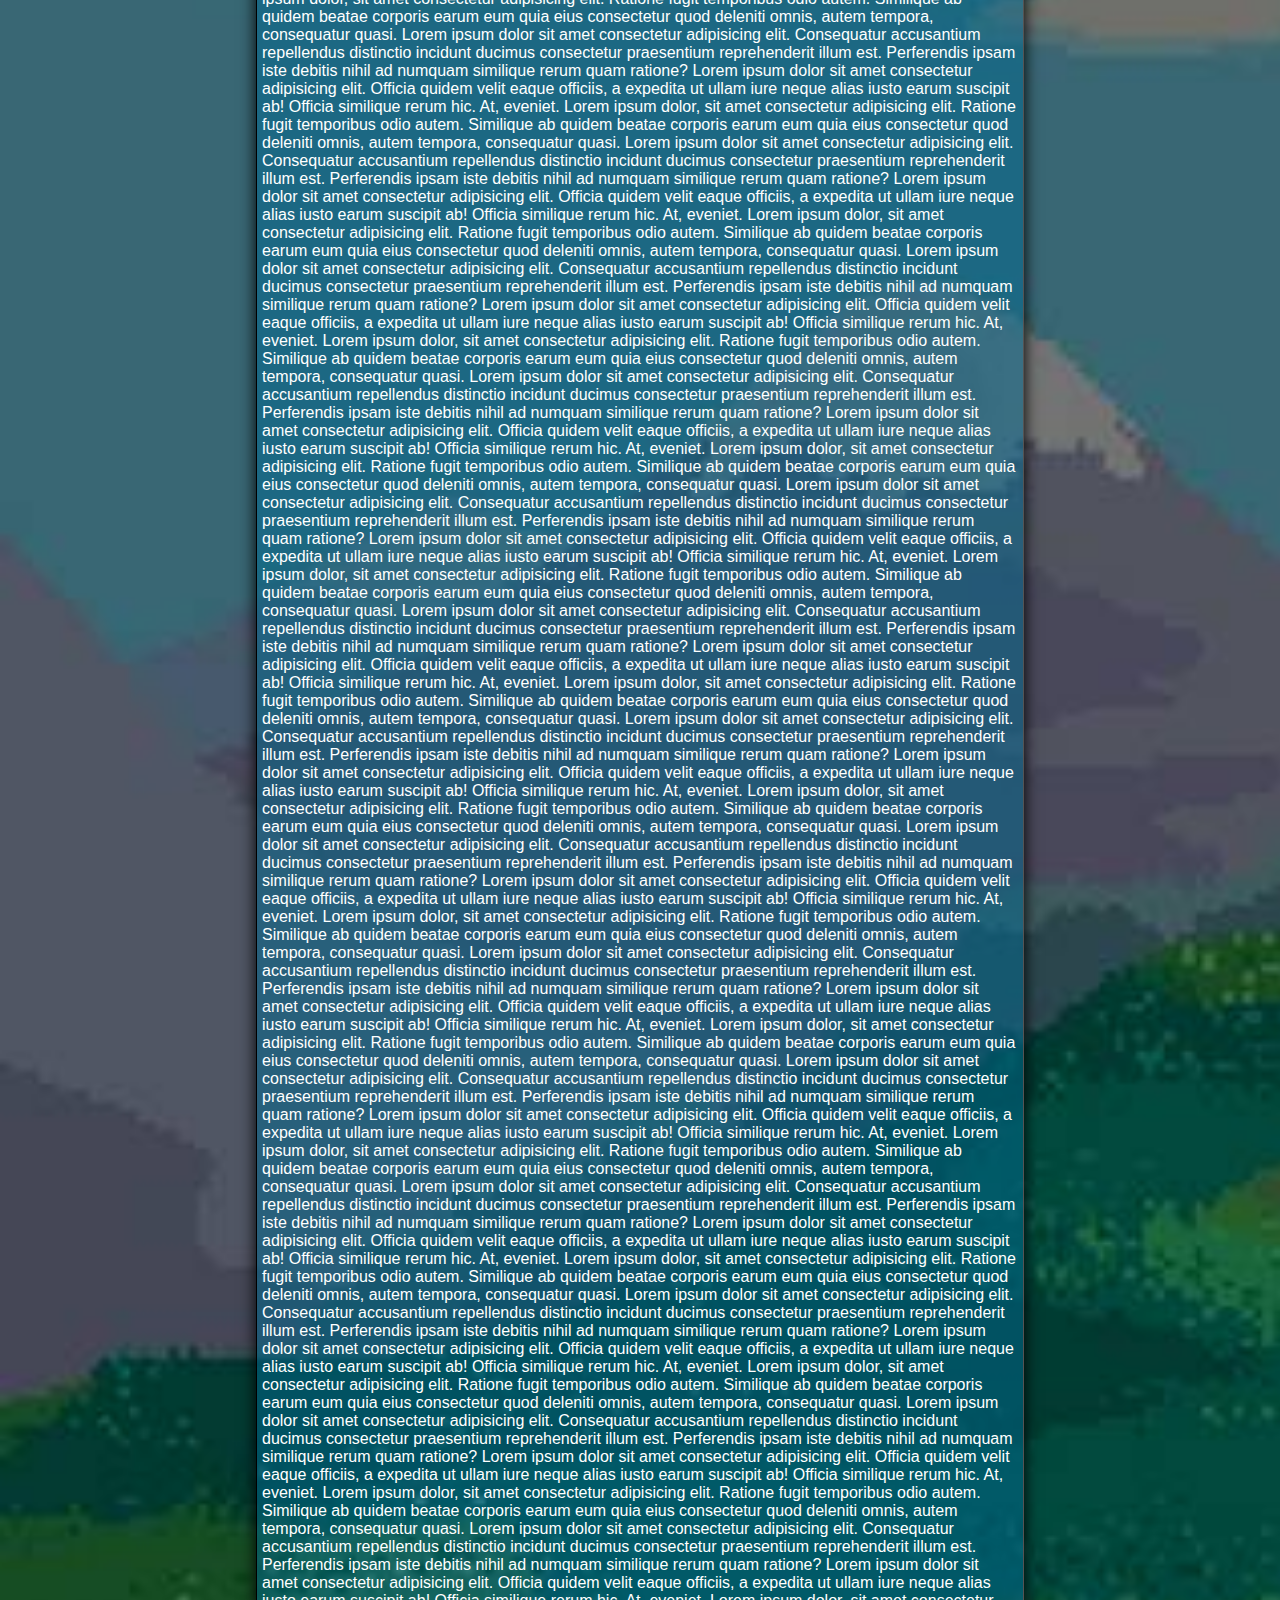
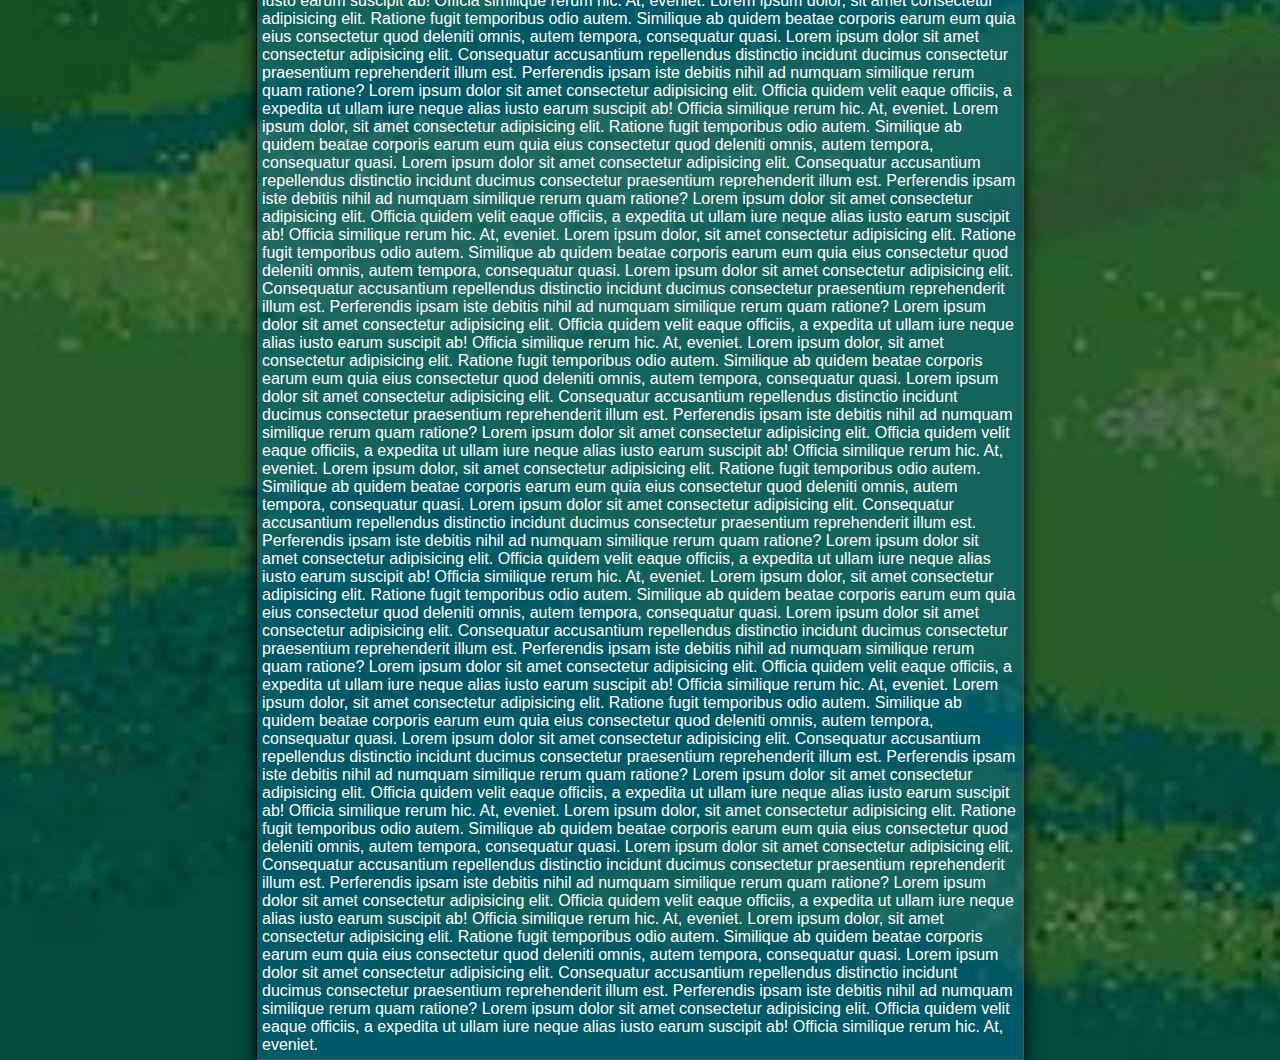
==== commit 252ceb63: "lil change" ====
--- a/CityLife_majaslapa/index2.html
+++ b/CityLife_majaslapa/index2.html
@@ -10,20 +10,28 @@
 <body>
     <div id="main-bar">
         <div id="topNavigation">
-            <a class="citylife2" href="#gif-border" style="background-color: #00bcd4;"  >CityLife Simulator</a>
-            <a href="#inside-panel3" class="citylife">About us</a>
-            <a href='#inside-panel2' class="citylife" id="LatestReleases">Latest releases</a>
-            <a href='#inside-panel1' class="citylife" id="AboutTheGame">About the game</a>
+            <a class="citylife2" href="#gif-cont" style="background-color: #00bcd4;"  >CityLife Simulator</a>
+            <a href="#panels" class="citylife">About us</a>
+            <a href='#panel3' class="citylife" id="LatestReleases">Latest releases</a>
+            <a href='#gif-cont' class="citylife" id="AboutTheGame">About the game</a>
             <a href="#" class="logreg" id="registracija">Registration</a>
             <a href="#" class="logreg" id="login" onclick="openForm()">Login</a>
-            <a href="Dokumenti/" class="download" id="buttonDownload" download="test.txt">Download</a>
+            <a href="pic1.jpeg" download class="download" id="buttonDownload">Download</a>
         </div>
 
         <div id="gif-cont">
             <div id="gif-border">
-                <img id="gif" src="gif/video-game-pixel-art.gif">
+                <img id="gif" src="gif/video-game-pixel-art.gif"> 
+                <div id="about_the_game">
+                    <h2>About the game</h2>
+                    <p>Lorem ipsum dolor, sit amet consectetur adipisicing elit. Ratione fugit temporibus odio autem. Similique ab quidem beatae corporis earum eum quia eius consectetur quod deleniti omnis, autem tempora, consequatur quasi. Lorem ipsum dolor sit amet consectetur adipisicing elit. Consequatur accusantium repellendus distinctio incidunt ducimus consectetur praesentium reprehenderit illum est. Perferendis ipsam iste debitis nihil ad numquam similique rerum quam ratione? Lorem ipsum dolor sit amet consectetur adipisicing elit. Officia quidem velit eaque officiis, a expedita ut ullam iure neque alias iusto earum suscipit ab! Officia similique rerum hic. At, eveniet.</p>
+                </div> 
             </div>
+
+            
+            
         </div>
+
         <div id="images">
             <div id="images-inside">
                     <img class="image" src="img/gsgsgs.jpg">
@@ -32,15 +40,10 @@
                 
         </div>
         <div id="panels">
-            <div id="panel1">
-                <h2>About the game</h2>
-                <div id="inside-panel1">
-                    <p>Lorem ipsum dolor, sit amet consectetur adipisicing elit. Ratione fugit temporibus odio autem. Similique ab quidem beatae corporis earum eum quia eius consectetur quod deleniti omnis, autem tempora, consequatur quasi. Lorem ipsum dolor sit amet consectetur adipisicing elit. Consequatur accusantium repellendus distinctio incidunt ducimus consectetur praesentium reprehenderit illum est. Perferendis ipsam iste debitis nihil ad numquam similique rerum quam ratione? Lorem ipsum dolor sit amet consectetur adipisicing elit. Officia quidem velit eaque officiis, a expedita ut ullam iure neque alias iusto earum suscipit ab! Officia similique rerum hic. At, eveniet.</p>
-                </div>
-            </div>
-            <hr>
+            
+            
             <div id="panel2">
-                <h2>About us</h2>
+                <h2 style="margin-left: 20%;">About us</h2>
                 <div id="inside-panel2">
                     <p>Lorem ipsum dolor sit amet consectetur adipisicing elit. Laudantium optio libero reprehenderit dolor tenetur iste vel nulla totam, accusamus corrupti, repellendus consectetur error laboriosam! Dolor delectus doloremque quasi earum cum. Lorem ipsum dolor sit, amet consectetur adipisicing elit. Dolorem dolores magni fugiat earum, aliquam veniam! Itaque temporibus vel porro soluta consequuntur, facilis omnis cupiditate voluptatem dolore quisquam sunt dicta tenetur. Lorem, ipsum dolor sit amet consectetur adipisicing elit. Nobis perspiciatis mollitia, sed nesciunt asperiores impedit numquam error illum! Deleniti mollitia est nisi assumenda temporibus possimus nemo totam animi modi consequatur.</p>
                 </div>
@@ -49,7 +52,7 @@
         </div>
 
         <div id="panel3">
-            <h2>Latest Releases</h2>
+            <h2 id="p3h2" style="margin-left: 20%; color: aliceblue;">Latest Releases</h2>
             <div id="inside-panel3">
                 <p>Lorem ipsum dolor, sit amet consectetur adipisicing elit. Ratione fugit temporibus odio autem. Similique ab quidem beatae corporis earum eum quia eius consectetur quod deleniti omnis, autem tempora, consequatur quasi. Lorem ipsum dolor sit amet consectetur adipisicing elit. Consequatur accusantium repellendus distinctio incidunt ducimus consectetur praesentium reprehenderit illum est. Perferendis ipsam iste debitis nihil ad numquam similique rerum quam ratione? Lorem ipsum dolor sit amet consectetur adipisicing elit. Officia quidem velit eaque officiis, a expedita ut ullam iure neque alias iusto earum suscipit ab! Officia similique rerum hic. At, eveniet.
                     Lorem ipsum dolor, sit amet consectetur adipisicing elit. Ratione fugit temporibus odio autem. Similique ab quidem beatae corporis earum eum quia eius consectetur quod deleniti omnis, autem tempora, consequatur quasi. Lorem ipsum dolor sit amet consectetur adipisicing elit. Consequatur accusantium repellendus distinctio incidunt ducimus consectetur praesentium reprehenderit illum est. Perferendis ipsam iste debitis nihil ad numquam similique rerum quam ratione? Lorem ipsum dolor sit amet consectetur adipisicing elit. Officia quidem velit eaque officiis, a expedita ut ullam iure neque alias iusto earum suscipit ab! Officia similique rerum hic. At, eveniet.
@@ -87,15 +90,43 @@
     <!-- POP-UP FORM -->
     <form class="form-container" id="myForm">
         <h1>Login</h1>
+
+        <div class="container">
+            <div class="screen">
+                <div class="screen__content">
+                    <form class="login">
+                        <div class="login__field">
+                            <i class="login__icon fas fa-user"></i>
+                            <input type="text" class="login__input" placeholder="User name / Email">
+                        </div>
+                        <div class="login__field">
+                            <i class="login__icon fas fa-lock"></i>
+                            <input type="password" class="login__input" placeholder="Password">
+                        </div>
+                        <button class="button login__submit">
+                            <span class="button__text">Log In Now</span>
+                            <i class="button__icon fas fa-chevron-right"></i>
+                        </button>				
+                    </form>
+                    <div class="social-login">
+                        <h3>log in via</h3>
+                        <div class="social-icons">
+                            <a href="#" class="social-login__icon fab fa-instagram"></a>
+                            <a href="#" class="social-login__icon fab fa-facebook"></a>
+                            <a href="#" class="social-login__icon fab fa-twitter"></a>
+                        </div>
+                    </div>
+                </div>
+                <div class="screen__background">
+                    <span class="screen__background__shape screen__background__shape4"></span>
+                    <span class="screen__background__shape screen__background__shape3"></span>		
+                    <span class="screen__background__shape screen__background__shape2"></span>
+                    <span class="screen__background__shape screen__background__shape1"></span>
+                </div>		
+            </div>
+        </div>
     
-        <label for="email"><b>Email</b></label>
-        <input type="text" placeholder="Enter Email" name="email" required size="30">
-    
-        <label for="psw"><b>Password</b></label>
-        <input type="password" placeholder="Enter Password" name="psw" required size="30">
-    
-        <button type="submit" class="btn">Login</button>
-        <button type="button" class="btn cancel" onclick="closeForm()">Close</button>
+
     </form>
     <!-- POP-UP FORM -->
 
--- a/CityLife_majaslapa/css/index2.css
+++ b/CityLife_majaslapa/css/index2.css
@@ -77,15 +77,13 @@
 /* gifka */
 
 #gif-cont {
-    
     margin: auto;
     padding-top: 5px;
 }
 
 #gif {
-    display: block;
-    margin-left: auto;
-    margin-right: auto;
+    display: flex;
+    margin-right: 5%;
     padding: 1%;
     border: 1px inset black;
     box-shadow: 0px 5px 15px black;
@@ -103,6 +101,22 @@
     margin-top: 3%;
     padding-top: 2%;
     padding-bottom: 2%;
+    display: flex;
+    flex-direction: row;
+    justify-content: center;
+}
+
+#about_the_game {
+    width: 30%;
+}
+
+#about_the_game h2 {
+    text-align: center;
+    color: white;
+}
+
+#about_the_game p {
+    padding-top: 2%;
 }
 
 /* gifka */
@@ -146,7 +160,7 @@
     display: flex;
     
     
-    margin: auto;
+    
     color: #fff;
     height: 100%;
     
@@ -155,26 +169,21 @@
 #inside-panel1 {
     border: 1px inset black;
     background-color: rgba(0, 105, 146, 0.5);
-    display: flex;
-    flex-direction: row;
-    width: 70%;
+    color: #fff;
+    box-shadow: 0px 5px 15px black;
+}
+
+#inside-panel2 {
+    border: 1px inset black;
+    background-color: rgba(0, 105, 146, 0.5);
+    display: flex;
+    width: 60%;
     margin: auto;
     color: #fff;
     justify-content: space-around;
     box-shadow: 0px 5px 15px black;
 }
 
-#inside-panel2 {
-    border: 1px inset black;
-    background-color: rgba(0, 105, 146, 0.5);
-    display: flex;
-    width: 70%;
-    margin: auto;
-    color: #fff;
-    justify-content: space-around;
-    box-shadow: 0px 5px 15px black;
-}
-
 #inside-panel1 p {
     padding: 5px;
 }
@@ -190,7 +199,7 @@
 #inside-panel3{
     border: 1px inset black;
     background-color: rgba(0, 105, 146, 0.5);
-    width: 70%;
+    width: 60%;
     margin: auto;
     color: #fff;
     box-shadow: 0px 5px 15px black;
@@ -225,7 +234,7 @@
 
 .form-popup {
     position: fixed;
-    bottom: 0;
+    
     right: 15px;
     border: 3px solid #f1f1f1;
     z-index: 9;
@@ -236,18 +245,18 @@
     display: none;
     max-width: 300px;
     padding: 10px;
-    background-color: white;
+    background-color: rgba(0, 0, 0, 0);
     position: fixed;
     top: 50%;
     left: 50%;
-    z-index: 1;
+    
     transform: translate(-50%, -50%);
-    border: 3px solid black;
+    border: 3px solid rgba(0, 0, 0, 0);
 }
 
 .form-container input[type=text], .form-container input[type=password] {
-    padding: 15px;
-    margin: 5px 0 22px 0;
+    margin-left: 12%;
+    margin-top: 20%;
     border: none;
     background: #f1f1f1;
 }
@@ -255,31 +264,214 @@
 .form-container input[type=text]:focus, .form-container input[type=password]:focus {
     background-color: #ddd;
     outline: none;
-}
-
-.form-container .btn {
-    background-color: #04AA6D;
-    color: white;
-    padding: 16px 20px;
-    border: none;
-    cursor: pointer;
-    width: 100%;
-    margin-bottom:10px;
-    opacity: 0.8;
-}
+    margin-left: 2%;
+}
+
+
 
 .form-container .cancel {
     background-color: red;
 }
 
-.form-container .btn:hover {
-    opacity: 1;
-}
-
-#panel3 h2 {
-    margin-left: 15%;
-    color: #fff;
-}
-
-
-/* POP-UP FORM */+
+
+
+/* POP-UP FORM */
+
+::-webkit-scrollbar {
+    width: 20px;
+}
+  
+::-webkit-scrollbar-track {
+    background-color: #33383B;
+}
+
+::-webkit-scrollbar-thumb {
+    background-color: #d6dee1;
+    border-radius: 20px;
+    border: 6px solid transparent;
+    background-clip: content-box;
+}
+  
+::-webkit-scrollbar-thumb:hover {
+    background-color: #a8bbbf9a;
+}
+
+@import url('https://fonts.googleapis.com/css?family=Raleway:400,700');
+
+* {
+	box-sizing: border-box;
+	margin: 0;
+	padding: 0;	
+	font-family: Raleway, sans-serif;
+}
+
+
+
+.container {
+	display: flex;
+	align-items: center;
+	justify-content: center;
+	min-height: 100vh;
+}
+
+.screen {		
+	background: linear-gradient(90deg, #ffffff, #acb6f3);		
+	position: relative;	
+	height: 600px;
+	width: 360px;	
+	box-shadow: 0px 0px 24px #7667ff;
+}
+
+.screen__content {
+	z-index: 1;
+	position: relative;	
+	height: 100%;
+}
+
+.screen__background {		
+	position: absolute;
+	top: 0;
+	left: 0;
+	right: 0;
+	bottom: 0;
+	z-index: 0;
+	-webkit-clip-path: inset(0 0 0 0);
+	clip-path: inset(0 0 0 0);	
+}
+
+.screen__background__shape {
+	transform: rotate(45deg);
+	position: absolute;
+}
+
+.screen__background__shape1 {
+	height: 520px;
+	width: 520px;
+	background: rgb(193, 237, 255);	
+	top: -50px;
+	right: 120px;	
+	border-radius: 0 72px 0 0;
+}
+
+.screen__background__shape2 {
+	height: 220px;
+	width: 220px;
+	background: #ffffff;	
+	top: -172px;
+	right: 0;	
+	border-radius: 32px;
+}
+
+.screen__background__shape3 {
+	height: 540px;
+	width: 190px;
+	background: linear-gradient(270deg, #9485ff, #a09bff);
+	top: -24px;
+	right: 0;	
+	border-radius: 32px;
+}
+
+.screen__background__shape4 {
+	height: 400px;
+	width: 200px;
+	background: #7E7BB9;	
+	top: 420px;
+	right: 50px;	
+	border-radius: 60px;
+}
+
+.login {
+	width: 220px;
+	padding: 30px;
+	padding-top: 156px;
+}
+
+.login__field {
+	padding: 20px 0px;	
+	position: relative;	
+}
+
+.login__icon {
+	position: absolute;
+	top: 30px;
+	color: #7875B5;
+}
+
+.login__input {
+	border: none;
+	border-bottom: 2px solid #D1D1D4;
+	background: none;
+	padding: 10px;
+	padding-left: 24px;
+	font-weight: 700;
+	width: 75%;
+	transition: .2s;
+}
+
+.login__input:active,
+.login__input:focus,
+.login__input:hover {
+	outline: none;
+	border-bottom-color: #6A679E;
+}
+
+.login__submit {
+    margin-left: 30px;
+    position: relative;
+	background: #fff;
+	font-size: 14px;
+	margin-top: 30px;
+	padding: 16px 20px;
+	border-radius: 26px;
+	border: 1px solid #D4D3E8;
+	text-transform: uppercase;
+	font-weight: 700;
+	display: flex;
+	align-items: center;
+	width: 80%;
+	color: #4C489D;
+	box-shadow: 0px 2px 2px #5C5696;
+	cursor: pointer;
+	transition: .2s;
+}
+
+.login__submit:active,
+.login__submit:focus,
+.login__submit:hover {
+	border-color: #6A679E;
+	outline: none;
+}
+
+.button__icon {
+	font-size: 24px;
+	margin-left: auto;
+	color: #7875B5;
+}
+
+.social-login {	
+	position: absolute;
+	height: 140px;
+	width: 160px;
+	text-align: center;
+	bottom: 0px;
+	right: 0px;
+	color: #fff;
+}
+
+.social-icons {
+	display: flex;
+	align-items: center;
+	justify-content: center;
+}
+
+.social-login__icon {
+	padding: 20px 10px;
+	color: #fff;
+	text-decoration: none;	
+	text-shadow: 0px 0px 8px #7875B5;
+}
+
+.social-login__icon:hover {
+	transform: scale(1.5);	
+}